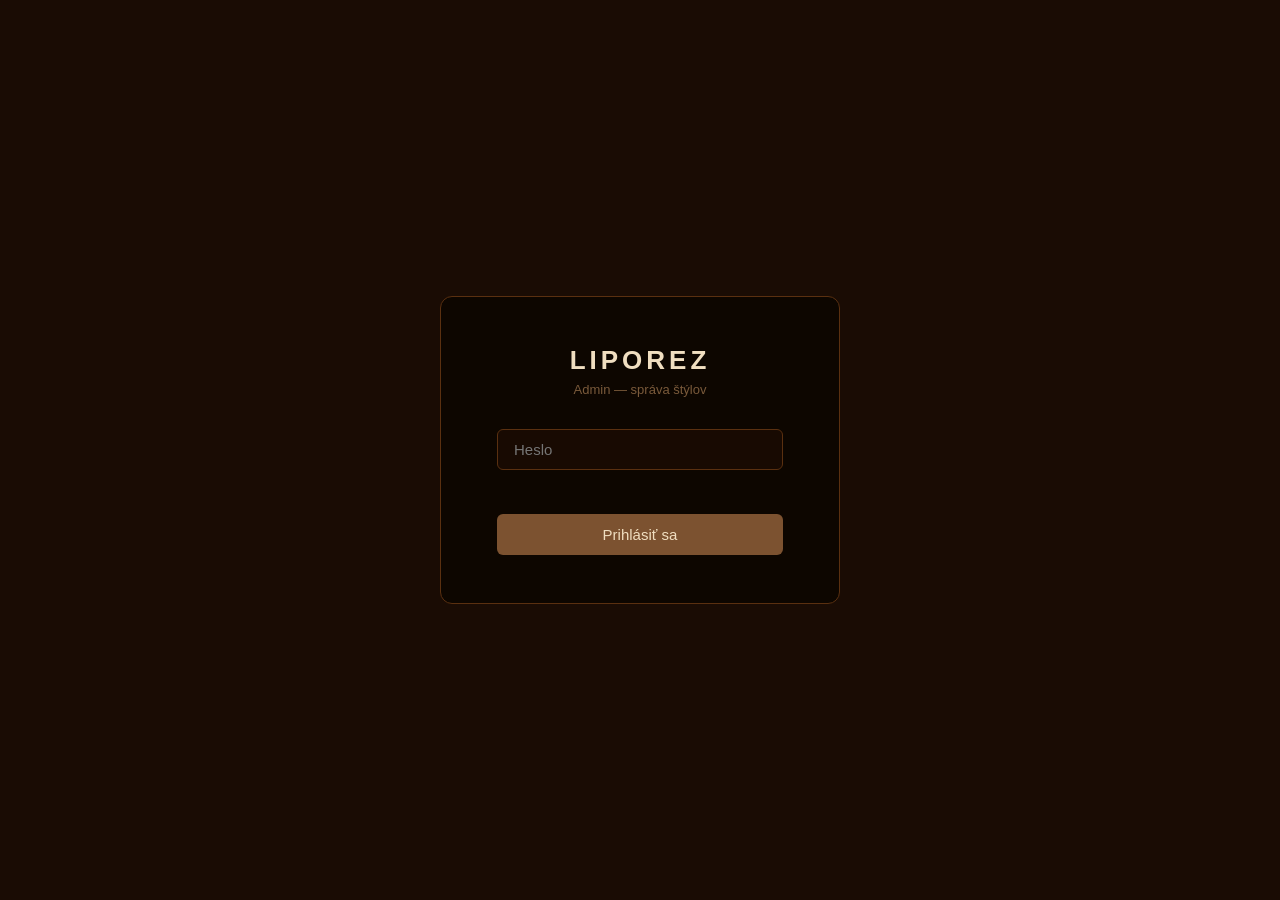
==== admin.html @ 5644afad "Add show-more gallery pagination and CSS admin panel Co-Authored-By: Claude Sonnet 4.6 <noreply@anth" ====
<!DOCTYPE html>
<html lang="sk">
<head>
<meta charset="UTF-8">
<meta name="viewport" content="width=device-width, initial-scale=1.0">
<title>LIPOREZ Admin — Správa štýlov</title>
<style>
  *, *::before, *::after { box-sizing: border-box; margin: 0; padding: 0; }
  body { font-family: Arial, sans-serif; background: #1A0C04; color: #F0DEC0; min-height: 100vh; display: flex; align-items: center; justify-content: center; }

  /* LOGIN */
  #login-screen {
    background: #0D0600;
    border: 1px solid #5A3010;
    border-radius: 12px;
    padding: 48px 56px;
    width: 100%;
    max-width: 400px;
    text-align: center;
  }
  #login-screen h1 { font-size: 26px; letter-spacing: 4px; color: #F0DEC0; margin-bottom: 6px; }
  #login-screen p { font-size: 13px; color: #7A5A3A; margin-bottom: 32px; }
  #login-screen input {
    width: 100%; padding: 11px 16px; background: #180A02; border: 1px solid #5A3010;
    border-radius: 6px; color: #F0DEC0; font-size: 15px; margin-bottom: 14px; outline: none;
  }
  #login-screen input:focus { border-color: #B8864E; }
  #login-error { color: #D46050; font-size: 13px; margin-bottom: 12px; min-height: 18px; }
  .btn-login {
    width: 100%; padding: 12px; background: #7C5230; color: #F0DEC0; border: none;
    border-radius: 6px; font-size: 15px; cursor: pointer; transition: background 0.2s;
  }
  .btn-login:hover { background: #9A6A40; }

  /* ADMIN PANEL */
  #admin-panel { display: none; width: 100%; max-width: 760px; padding: 32px 24px; }
  .admin-header { display: flex; align-items: center; justify-content: space-between; margin-bottom: 32px; }
  .admin-header h1 { font-size: 22px; letter-spacing: 3px; color: #F0DEC0; }
  .admin-header a { font-size: 13px; color: #7A5A3A; text-decoration: none; border: 1px solid #5A3010; padding: 6px 14px; border-radius: 5px; }
  .admin-header a:hover { color: #C4A882; border-color: #9A6A40; }

  .card {
    background: #0D0600;
    border: 1px solid #3A1A08;
    border-radius: 10px;
    padding: 28px 32px;
    margin-bottom: 20px;
  }
  .card h2 { font-size: 15px; letter-spacing: 1.5px; text-transform: uppercase; color: #B8864E; margin-bottom: 22px; }

  .field-grid { display: grid; grid-template-columns: 1fr 1fr; gap: 18px 32px; }
  .field { display: flex; flex-direction: column; gap: 8px; }
  .field label { font-size: 13px; color: #9A7A5A; letter-spacing: 0.5px; }
  .field-color { display: flex; align-items: center; gap: 10px; }
  .field-color input[type="color"] {
    width: 44px; height: 36px; padding: 2px; border: 1px solid #5A3010;
    border-radius: 5px; background: #180A02; cursor: pointer;
  }
  .field-color input[type="text"] {
    flex: 1; padding: 8px 12px; background: #180A02; border: 1px solid #5A3010;
    border-radius: 5px; color: #F0DEC0; font-size: 14px; font-family: monospace; outline: none;
  }
  .field-color input[type="text"]:focus { border-color: #B8864E; }

  .field-range { display: flex; align-items: center; gap: 12px; }
  .field-range input[type="range"] { flex: 1; accent-color: #B8864E; }
  .field-range .range-val {
    font-size: 14px; font-family: monospace; color: #F0DEC0;
    background: #180A02; border: 1px solid #5A3010; border-radius: 5px;
    padding: 6px 10px; min-width: 52px; text-align: center;
  }

  .preview-bar {
    margin-top: 22px;
    border-radius: 8px;
    overflow: hidden;
    border: 1px solid #3A1A08;
  }
  .preview-section {
    padding: 14px 18px;
    font-size: 14px;
    display: flex; align-items: center; gap: 14px;
  }
  .preview-card {
    display: inline-block;
    padding: 6px 14px;
    border-radius: 4px;
    font-size: 13px;
  }
  .preview-btn {
    display: inline-block;
    padding: 7px 16px;
    border-radius: 4px;
    font-size: 13px;
    color: #F0DEC0;
  }

  .actions { display: flex; gap: 12px; margin-top: 24px; }
  .btn-save {
    flex: 1; padding: 13px; background: #7C5230; color: #F0DEC0; border: none;
    border-radius: 6px; font-size: 15px; cursor: pointer; transition: background 0.2s;
  }
  .btn-save:hover { background: #9A6A40; }
  .btn-save:disabled { opacity: 0.5; cursor: default; }
  .btn-reset {
    padding: 13px 24px; background: transparent; color: #9A7A5A; border: 1px solid #5A3010;
    border-radius: 6px; font-size: 15px; cursor: pointer; transition: border-color 0.2s, color 0.2s;
  }
  .btn-reset:hover { border-color: #9A6A40; color: #C4A882; }

  #status-msg { margin-top: 14px; font-size: 14px; text-align: center; min-height: 20px; }
  #status-msg.ok { color: #7ABF7A; }
  #status-msg.err { color: #D46050; }
</style>
</head>
<body>

<!-- LOGIN -->
<div id="login-screen">
  <h1>LIPOREZ</h1>
  <p>Admin — správa štýlov</p>
  <input type="password" id="pwd-input" placeholder="Heslo" autocomplete="current-password">
  <div id="login-error"></div>
  <button class="btn-login" onclick="doLogin()">Prihlásiť sa</button>
</div>

<!-- ADMIN PANEL -->
<div id="admin-panel">
  <div class="admin-header">
    <h1>LIPOREZ · Správa štýlov</h1>
    <a href="index.html" target="_blank">Otvoriť stránku →</a>
  </div>

  <div class="card">
    <h2>Farby</h2>
    <div class="field-grid">

      <div class="field">
        <label>Pozadie stránky (svetlé sekcie)</label>
        <div class="field-color">
          <input type="color" id="c-bg" value="#F5EDE0" oninput="syncColor('bg')">
          <input type="text" id="t-bg" value="#F5EDE0" oninput="syncText('bg')" maxlength="7">
        </div>
      </div>

      <div class="field">
        <label>Pozadie — krémové sekcie</label>
        <div class="field-color">
          <input type="color" id="c-bg2" value="#EDE0CE" oninput="syncColor('bg2')">
          <input type="text" id="t-bg2" value="#EDE0CE" oninput="syncText('bg2')" maxlength="7">
        </div>
      </div>

      <div class="field">
        <label>Farba textu</label>
        <div class="field-color">
          <input type="color" id="c-text" value="#1A0C04" oninput="syncColor('text')">
          <input type="text" id="t-text" value="#1A0C04" oninput="syncText('text')" maxlength="7">
        </div>
      </div>

      <div class="field">
        <label>Okraje rámov (galéria / karty)</label>
        <div class="field-color">
          <input type="color" id="c-border" value="#DDD0B8" oninput="syncColor('border')">
          <input type="text" id="t-border" value="#DDD0B8" oninput="syncText('border')" maxlength="7">
        </div>
      </div>

      <div class="field">
        <label>Akcentová farba (tlačidlá, links)</label>
        <div class="field-color">
          <input type="color" id="c-accent" value="#7C5230" oninput="syncColor('accent')">
          <input type="text" id="t-accent" value="#7C5230" oninput="syncText('accent')" maxlength="7">
        </div>
      </div>

      <div class="field">
        <label>Pozadie tmavých sekcií (O mne)</label>
        <div class="field-color">
          <input type="color" id="c-bgDark" value="#0D0600" oninput="syncColor('bgDark')">
          <input type="text" id="t-bgDark" value="#0D0600" oninput="syncText('bgDark')" maxlength="7">
        </div>
      </div>

    </div>

    <!-- LIVE PREVIEW -->
    <div class="preview-bar" id="preview-bar">
      <div class="preview-section" id="prev-light">
        <span id="prev-text-sample">Ukážka textu — rezbárstvo a stolárstvo</span>
        <span class="preview-card" id="prev-card">Rámček karty</span>
        <span class="preview-btn" id="prev-btn">Tlačidlo</span>
      </div>
      <div class="preview-section" id="prev-cream">
        <span style="font-size:13px; color:#7A5A3A;">Krémová sekcia</span>
      </div>
    </div>
  </div>

  <div class="card">
    <h2>Typografia</h2>
    <div class="field">
      <label>Veľkosť základného písma</label>
      <div class="field-range">
        <input type="range" id="r-fs" min="14" max="32" value="22" oninput="updateFontSize()">
        <span class="range-val" id="v-fs">22px</span>
      </div>
    </div>
  </div>

  <div class="actions">
    <button class="btn-save" id="btn-save" onclick="saveStyles()">Uložiť zmeny</button>
    <button class="btn-reset" onclick="resetStyles()">Reset na predvolené</button>
  </div>
  <div id="status-msg"></div>
</div>

<script>
var PASSWORD = '';
var DEFAULTS = {
  bg: '#F5EDE0', bg2: '#EDE0CE', bgDark: '#0D0600',
  text: '#1A0C04', border: '#DDD0B8', accent: '#7C5230', fontSize: 22
};

function doLogin() {
  var pwd = document.getElementById('pwd-input').value;
  if (pwd === 'liporez2024') {
    PASSWORD = pwd;
    document.getElementById('login-screen').style.display = 'none';
    document.getElementById('admin-panel').style.display = 'block';
    loadCurrentVars();
  } else {
    document.getElementById('login-error').textContent = 'Nesprávne heslo.';
  }
}
document.getElementById('pwd-input').addEventListener('keydown', function(e) {
  if (e.key === 'Enter') doLogin();
});

function loadCurrentVars() {
  fetch('custom_vars.json?v=' + Date.now())
    .then(function(r) { return r.ok ? r.json() : {}; })
    .catch(function() { return {}; })
    .then(function(v) {
      if (!v || !Object.keys(v).length) return;
      var keys = ['bg','bg2','bgDark','text','border','accent'];
      keys.forEach(function(k) {
        if (v[k]) {
          document.getElementById('c-' + k).value = v[k];
          document.getElementById('t-' + k).value = v[k];
        }
      });
      if (v.fontSize) {
        document.getElementById('r-fs').value = v.fontSize;
        document.getElementById('v-fs').textContent = v.fontSize + 'px';
      }
      updatePreview();
    });
}

function syncColor(key) {
  var val = document.getElementById('c-' + key).value;
  document.getElementById('t-' + key).value = val;
  updatePreview();
}
function syncText(key) {
  var val = document.getElementById('t-' + key).value;
  if (/^#[0-9a-fA-F]{6}$/.test(val)) {
    document.getElementById('c-' + key).value = val;
    updatePreview();
  }
}
function updateFontSize() {
  var v = document.getElementById('r-fs').value;
  document.getElementById('v-fs').textContent = v + 'px';
}

function getValues() {
  return {
    bg: document.getElementById('t-bg').value,
    bg2: document.getElementById('t-bg2').value,
    bgDark: document.getElementById('t-bgDark').value,
    text: document.getElementById('t-text').value,
    border: document.getElementById('t-border').value,
    accent: document.getElementById('t-accent').value,
    fontSize: parseInt(document.getElementById('r-fs').value)
  };
}

function updatePreview() {
  var v = getValues();
  var light = document.getElementById('prev-light');
  var cream = document.getElementById('prev-cream');
  light.style.background = v.bg;
  light.style.color = v.text;
  cream.style.background = v.bg2;
  var card = document.getElementById('prev-card');
  card.style.border = '1px solid ' + v.border;
  card.style.color = v.text;
  var btn = document.getElementById('prev-btn');
  btn.style.background = v.accent;
}

function saveStyles() {
  var v = getValues();
  v.password = PASSWORD;
  var btn = document.getElementById('btn-save');
  btn.disabled = true;
  btn.textContent = 'Ukladám…';
  fetch('save_css.php', {
    method: 'POST',
    headers: {'Content-Type': 'application/json'},
    body: JSON.stringify(v)
  })
  .then(function(r) { return r.json(); })
  .then(function(data) {
    btn.disabled = false;
    btn.textContent = 'Uložiť zmeny';
    var msg = document.getElementById('status-msg');
    if (data.ok) {
      msg.textContent = '✓ Zmeny uložené — stránka je aktualizovaná.';
      msg.className = 'ok';
    } else {
      msg.textContent = '✕ Chyba: ' + (data.error || 'neznáma');
      msg.className = 'err';
    }
    setTimeout(function() { msg.textContent = ''; }, 4000);
  })
  .catch(function() {
    btn.disabled = false;
    btn.textContent = 'Uložiť zmeny';
    var msg = document.getElementById('status-msg');
    msg.textContent = '✕ Chyba siete — skúste znova.';
    msg.className = 'err';
  });
}

function resetStyles() {
  if (!confirm('Resetovať všetky štýly na predvolené hodnoty?')) return;
  fetch('save_css.php', {
    method: 'POST',
    headers: {'Content-Type': 'application/json'},
    body: JSON.stringify({ password: PASSWORD, reset: true })
  })
  .then(function(r) { return r.json(); })
  .then(function(data) {
    if (data.ok) {
      // Obnov inputy na defaulty
      Object.keys(DEFAULTS).forEach(function(k) {
        if (k === 'fontSize') {
          document.getElementById('r-fs').value = DEFAULTS[k];
          document.getElementById('v-fs').textContent = DEFAULTS[k] + 'px';
        } else {
          document.getElementById('c-' + k).value = DEFAULTS[k];
          document.getElementById('t-' + k).value = DEFAULTS[k];
        }
      });
      updatePreview();
      var msg = document.getElementById('status-msg');
      msg.textContent = '✓ Štýly resetované na predvolené.';
      msg.className = 'ok';
      setTimeout(function() { msg.textContent = ''; }, 4000);
    }
  });
}

// Init preview on load
updatePreview();
</script>
</body>
</html>
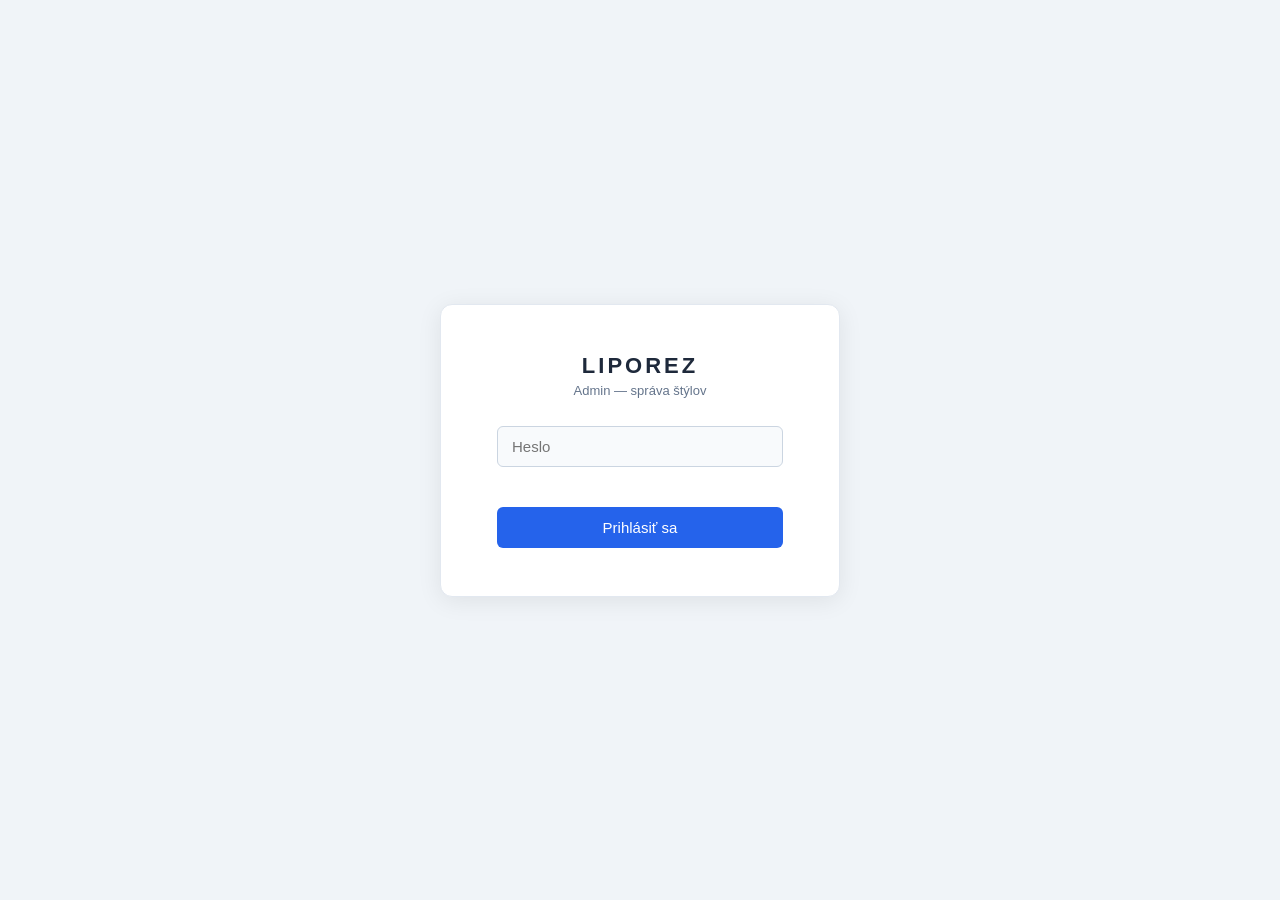
==== commit 1fae4573: "Admin UI: standard light CMS theme, readable labels and descriptions Co-Authored-By: Claude Sonnet 4" ====
--- a/admin.html
+++ b/admin.html
@@ -5,112 +5,60 @@
 <meta name="viewport" content="width=device-width, initial-scale=1.0">
 <title>LIPOREZ Admin — Správa štýlov</title>
 <style>
-  *, *::before, *::after { box-sizing: border-box; margin: 0; padding: 0; }
-  body { font-family: Arial, sans-serif; background: #1A0C04; color: #F0DEC0; min-height: 100vh; display: flex; align-items: center; justify-content: center; }
-
-  /* LOGIN */
-  #login-screen {
-    background: #0D0600;
-    border: 1px solid #5A3010;
-    border-radius: 12px;
-    padding: 48px 56px;
-    width: 100%;
-    max-width: 400px;
-    text-align: center;
-  }
-  #login-screen h1 { font-size: 26px; letter-spacing: 4px; color: #F0DEC0; margin-bottom: 6px; }
-  #login-screen p { font-size: 13px; color: #7A5A3A; margin-bottom: 32px; }
-  #login-screen input {
-    width: 100%; padding: 11px 16px; background: #180A02; border: 1px solid #5A3010;
-    border-radius: 6px; color: #F0DEC0; font-size: 15px; margin-bottom: 14px; outline: none;
-  }
-  #login-screen input:focus { border-color: #B8864E; }
-  #login-error { color: #D46050; font-size: 13px; margin-bottom: 12px; min-height: 18px; }
-  .btn-login {
-    width: 100%; padding: 12px; background: #7C5230; color: #F0DEC0; border: none;
-    border-radius: 6px; font-size: 15px; cursor: pointer; transition: background 0.2s;
-  }
-  .btn-login:hover { background: #9A6A40; }
-
-  /* ADMIN PANEL */
-  #admin-panel { display: none; width: 100%; max-width: 760px; padding: 32px 24px; }
-  .admin-header { display: flex; align-items: center; justify-content: space-between; margin-bottom: 32px; }
-  .admin-header h1 { font-size: 22px; letter-spacing: 3px; color: #F0DEC0; }
-  .admin-header a { font-size: 13px; color: #7A5A3A; text-decoration: none; border: 1px solid #5A3010; padding: 6px 14px; border-radius: 5px; }
-  .admin-header a:hover { color: #C4A882; border-color: #9A6A40; }
-
-  .card {
-    background: #0D0600;
-    border: 1px solid #3A1A08;
-    border-radius: 10px;
-    padding: 28px 32px;
-    margin-bottom: 20px;
-  }
-  .card h2 { font-size: 15px; letter-spacing: 1.5px; text-transform: uppercase; color: #B8864E; margin-bottom: 22px; }
-
-  .field-grid { display: grid; grid-template-columns: 1fr 1fr; gap: 18px 32px; }
-  .field { display: flex; flex-direction: column; gap: 8px; }
-  .field label { font-size: 13px; color: #9A7A5A; letter-spacing: 0.5px; }
-  .field-color { display: flex; align-items: center; gap: 10px; }
-  .field-color input[type="color"] {
-    width: 44px; height: 36px; padding: 2px; border: 1px solid #5A3010;
-    border-radius: 5px; background: #180A02; cursor: pointer;
-  }
-  .field-color input[type="text"] {
-    flex: 1; padding: 8px 12px; background: #180A02; border: 1px solid #5A3010;
-    border-radius: 5px; color: #F0DEC0; font-size: 14px; font-family: monospace; outline: none;
-  }
-  .field-color input[type="text"]:focus { border-color: #B8864E; }
-
-  .field-range { display: flex; align-items: center; gap: 12px; }
-  .field-range input[type="range"] { flex: 1; accent-color: #B8864E; }
-  .field-range .range-val {
-    font-size: 14px; font-family: monospace; color: #F0DEC0;
-    background: #180A02; border: 1px solid #5A3010; border-radius: 5px;
-    padding: 6px 10px; min-width: 52px; text-align: center;
-  }
-
-  .preview-bar {
-    margin-top: 22px;
-    border-radius: 8px;
-    overflow: hidden;
-    border: 1px solid #3A1A08;
-  }
-  .preview-section {
-    padding: 14px 18px;
-    font-size: 14px;
-    display: flex; align-items: center; gap: 14px;
-  }
-  .preview-card {
-    display: inline-block;
-    padding: 6px 14px;
-    border-radius: 4px;
-    font-size: 13px;
-  }
-  .preview-btn {
-    display: inline-block;
-    padding: 7px 16px;
-    border-radius: 4px;
-    font-size: 13px;
-    color: #F0DEC0;
-  }
-
-  .actions { display: flex; gap: 12px; margin-top: 24px; }
-  .btn-save {
-    flex: 1; padding: 13px; background: #7C5230; color: #F0DEC0; border: none;
-    border-radius: 6px; font-size: 15px; cursor: pointer; transition: background 0.2s;
-  }
-  .btn-save:hover { background: #9A6A40; }
-  .btn-save:disabled { opacity: 0.5; cursor: default; }
-  .btn-reset {
-    padding: 13px 24px; background: transparent; color: #9A7A5A; border: 1px solid #5A3010;
-    border-radius: 6px; font-size: 15px; cursor: pointer; transition: border-color 0.2s, color 0.2s;
-  }
-  .btn-reset:hover { border-color: #9A6A40; color: #C4A882; }
-
-  #status-msg { margin-top: 14px; font-size: 14px; text-align: center; min-height: 20px; }
-  #status-msg.ok { color: #7ABF7A; }
-  #status-msg.err { color: #D46050; }
+*, *::before, *::after { box-sizing: border-box; margin: 0; padding: 0; }
+body { font-family: -apple-system, BlinkMacSystemFont, 'Segoe UI', Arial, sans-serif; background: #f0f4f8; color: #1e293b; min-height: 100vh; display: flex; align-items: center; justify-content: center; padding: 32px 16px; }
+
+/* LOGIN */
+#login-screen { background: #ffffff; border: 1px solid #e2e8f0; border-radius: 12px; padding: 48px 56px; width: 100%; max-width: 400px; text-align: center; box-shadow: 0 4px 24px rgba(0,0,0,0.08); }
+#login-screen h1 { font-size: 22px; letter-spacing: 3px; color: #1e293b; margin-bottom: 4px; }
+#login-screen p { font-size: 13px; color: #64748b; margin-bottom: 28px; }
+#login-screen input { width: 100%; padding: 11px 14px; background: #f8fafc; border: 1px solid #cbd5e1; border-radius: 6px; color: #1e293b; font-size: 15px; margin-bottom: 12px; outline: none; }
+#login-screen input:focus { border-color: #3b82f6; box-shadow: 0 0 0 3px rgba(59,130,246,0.15); }
+#login-error { color: #ef4444; font-size: 13px; margin-bottom: 10px; min-height: 18px; }
+.btn-login { width: 100%; padding: 12px; background: #2563eb; color: #fff; border: none; border-radius: 6px; font-size: 15px; cursor: pointer; transition: background 0.2s; }
+.btn-login:hover { background: #1d4ed8; }
+
+/* ADMIN PANEL */
+#admin-panel { display: none; width: 100%; max-width: 880px; }
+.admin-header { background: #fff; border: 1px solid #e2e8f0; border-radius: 10px; padding: 16px 24px; display: flex; align-items: center; justify-content: space-between; margin-bottom: 16px; box-shadow: 0 1px 4px rgba(0,0,0,0.06); }
+.admin-header h1 { font-size: 16px; font-weight: 600; color: #1e293b; letter-spacing: 0.5px; }
+.admin-header a { font-size: 13px; color: #2563eb; text-decoration: none; border: 1px solid #bfdbfe; background: #eff6ff; padding: 6px 14px; border-radius: 5px; }
+.admin-header a:hover { background: #dbeafe; }
+
+/* CARD */
+.card { background: #ffffff; border: 1px solid #e2e8f0; border-radius: 10px; padding: 20px 24px; margin-bottom: 12px; box-shadow: 0 1px 3px rgba(0,0,0,0.05); }
+.card-header { display: flex; align-items: baseline; gap: 10px; margin-bottom: 4px; }
+.card-title { font-size: 11px; font-weight: 700; letter-spacing: 1.5px; text-transform: uppercase; color: #2563eb; }
+.card-loc { font-size: 12px; color: #94a3b8; }
+.card-desc { font-size: 12px; color: #64748b; margin-bottom: 16px; line-height: 1.6; margin-top: 2px; }
+
+/* FIELD GRID */
+.field-grid { display: grid; grid-template-columns: 1fr 1fr; gap: 14px 28px; }
+.field-grid.cols3 { grid-template-columns: 1fr 1fr 1fr; }
+.field { display: flex; flex-direction: column; gap: 5px; }
+.field label { font-size: 12px; font-weight: 500; color: #475569; }
+.field-color { display: flex; align-items: center; gap: 8px; }
+.field-color input[type="color"] { width: 38px; height: 32px; padding: 2px; border: 1px solid #cbd5e1; border-radius: 4px; background: #f8fafc; cursor: pointer; flex-shrink: 0; }
+.field-color input[type="text"] { flex: 1; padding: 6px 10px; background: #f8fafc; border: 1px solid #cbd5e1; border-radius: 4px; color: #1e293b; font-size: 13px; font-family: 'SF Mono', 'Consolas', monospace; outline: none; }
+.field-color input[type="text"]:focus { border-color: #3b82f6; box-shadow: 0 0 0 2px rgba(59,130,246,0.15); }
+.field-range { display: flex; align-items: center; gap: 10px; }
+.field-range input[type="range"] { flex: 1; accent-color: #2563eb; }
+.range-val { font-size: 12px; font-family: monospace; color: #1e293b; background: #f1f5f9; border: 1px solid #cbd5e1; border-radius: 4px; padding: 4px 8px; min-width: 44px; text-align: center; }
+
+/* PREVIEW */
+.preview { margin-top: 16px; border-radius: 6px; overflow: hidden; border: 1px solid #e2e8f0; }
+.preview-label { font-size: 10px; font-weight: 600; color: #64748b; letter-spacing: 1.2px; text-transform: uppercase; padding: 5px 12px; background: #f8fafc; border-bottom: 1px solid #e2e8f0; }
+
+/* ACTIONS */
+.actions { display: flex; gap: 12px; margin-top: 20px; }
+.btn-save { flex: 1; padding: 13px; background: #2563eb; color: #fff; border: none; border-radius: 6px; font-size: 15px; font-weight: 600; cursor: pointer; transition: background 0.2s; }
+.btn-save:hover { background: #1d4ed8; }
+.btn-save:disabled { opacity: 0.5; cursor: default; }
+.btn-reset { padding: 13px 22px; background: #fff; color: #64748b; border: 1px solid #cbd5e1; border-radius: 6px; font-size: 15px; cursor: pointer; transition: background 0.2s, color 0.2s; }
+.btn-reset:hover { background: #f1f5f9; color: #334155; }
+#status-msg { margin-top: 12px; font-size: 14px; text-align: center; min-height: 20px; }
+#status-msg.ok { color: #16a34a; }
+#status-msg.err { color: #dc2626; }
 </style>
 </head>
 <body>
@@ -128,83 +76,316 @@
 <div id="admin-panel">
   <div class="admin-header">
     <h1>LIPOREZ · Správa štýlov</h1>
-    <a href="index.html" target="_blank">Otvoriť stránku →</a>
-  </div>
-
-  <div class="card">
-    <h2>Farby</h2>
+    <a href="index.php" target="_blank">Otvoriť stránku →</a>
+  </div>
+
+  <!-- 1. NADPISY -->
+  <div class="card">
+    <div class="card-header">
+      <span class="card-title">Nadpisy</span>
+      <span class="card-loc">— "Oblasti tvorby", "Kontakt", "Sakrálne predmety"…</span>
+    </div>
+    <div class="card-desc">Veľké nadpisy sekcií (H2) a nadpisy jednotlivých kategórií v galérii (H3). Farba textu a veľkosť.</div>
     <div class="field-grid">
-
-      <div class="field">
-        <label>Pozadie stránky (svetlé sekcie)</label>
+      <div class="field">
+        <label>Farba H2 (svetlé sekcie)</label>
+        <div class="field-color">
+          <input type="color" id="c-h2Color" value="#1A0C04" oninput="syncColor('h2Color')">
+          <input type="text"  id="t-h2Color" value="#1A0C04" oninput="syncText('h2Color')" maxlength="7">
+        </div>
+      </div>
+      <div class="field">
+        <label>Farba H3 (názvy kategórií)</label>
+        <div class="field-color">
+          <input type="color" id="c-h3Color" value="#1A0C04" oninput="syncColor('h3Color')">
+          <input type="text"  id="t-h3Color" value="#1A0C04" oninput="syncText('h3Color')" maxlength="7">
+        </div>
+      </div>
+      <div class="field">
+        <label>Veľkosť H2</label>
+        <div class="field-range">
+          <input type="range" id="r-h2Size" min="28" max="60" value="44" oninput="updateRange('h2Size','px')">
+          <span class="range-val" id="v-h2Size">44px</span>
+        </div>
+      </div>
+      <div class="field">
+        <label>Veľkosť H3</label>
+        <div class="field-range">
+          <input type="range" id="r-h3Size" min="20" max="48" value="32" oninput="updateRange('h3Size','px')">
+          <span class="range-val" id="v-h3Size">32px</span>
+        </div>
+      </div>
+    </div>
+    <div class="preview">
+      <div class="preview-label">Náhľad — ako vyzerajú nadpisy na stránke</div>
+      <div style="padding:16px 20px; background:#F5EDE0;">
+        <div id="pv-h2" style="font-family:Georgia,serif; font-weight:normal; margin-bottom:10px;">Oblasti tvorby</div>
+        <div id="pv-h3" style="font-family:Georgia,serif; font-weight:normal;">Sakrálne predmety</div>
+      </div>
+    </div>
+  </div>
+
+  <!-- 2. SVETLÉ SEKCIE -->
+  <div class="card">
+    <div class="card-header">
+      <span class="card-title">Svetlé sekcie</span>
+      <span class="card-loc">— Výroba, Galéria, Kontakt</span>
+    </div>
+    <div class="card-desc">Pozadie sekcií, farba bežného textu, farba okrajov kariet a rámov, farba tlačidiel a odkazov.</div>
+    <div class="field-grid">
+      <div class="field">
+        <label>Pozadie (svetlé sekcie)</label>
         <div class="field-color">
           <input type="color" id="c-bg" value="#F5EDE0" oninput="syncColor('bg')">
-          <input type="text" id="t-bg" value="#F5EDE0" oninput="syncText('bg')" maxlength="7">
-        </div>
-      </div>
-
-      <div class="field">
-        <label>Pozadie — krémové sekcie</label>
+          <input type="text"  id="t-bg" value="#F5EDE0" oninput="syncText('bg')" maxlength="7">
+        </div>
+      </div>
+      <div class="field">
+        <label>Pozadie (krémové sekcie)</label>
         <div class="field-color">
           <input type="color" id="c-bg2" value="#EDE0CE" oninput="syncColor('bg2')">
-          <input type="text" id="t-bg2" value="#EDE0CE" oninput="syncText('bg2')" maxlength="7">
-        </div>
-      </div>
-
+          <input type="text"  id="t-bg2" value="#EDE0CE" oninput="syncText('bg2')" maxlength="7">
+        </div>
+      </div>
       <div class="field">
         <label>Farba textu</label>
         <div class="field-color">
           <input type="color" id="c-text" value="#1A0C04" oninput="syncColor('text')">
-          <input type="text" id="t-text" value="#1A0C04" oninput="syncText('text')" maxlength="7">
-        </div>
-      </div>
-
-      <div class="field">
-        <label>Okraje rámov (galéria / karty)</label>
+          <input type="text"  id="t-text" value="#1A0C04" oninput="syncText('text')" maxlength="7">
+        </div>
+      </div>
+      <div class="field">
+        <label>Farba okrajov kariet</label>
         <div class="field-color">
           <input type="color" id="c-border" value="#DDD0B8" oninput="syncColor('border')">
-          <input type="text" id="t-border" value="#DDD0B8" oninput="syncText('border')" maxlength="7">
-        </div>
-      </div>
-
-      <div class="field">
-        <label>Akcentová farba (tlačidlá, links)</label>
+          <input type="text"  id="t-border" value="#DDD0B8" oninput="syncText('border')" maxlength="7">
+        </div>
+      </div>
+      <div class="field">
+        <label>Farba tlačidiel a akcentov</label>
         <div class="field-color">
           <input type="color" id="c-accent" value="#7C5230" oninput="syncColor('accent')">
-          <input type="text" id="t-accent" value="#7C5230" oninput="syncText('accent')" maxlength="7">
-        </div>
-      </div>
-
-      <div class="field">
-        <label>Pozadie tmavých sekcií (O mne)</label>
-        <div class="field-color">
-          <input type="color" id="c-bgDark" value="#0D0600" oninput="syncColor('bgDark')">
-          <input type="text" id="t-bgDark" value="#0D0600" oninput="syncText('bgDark')" maxlength="7">
-        </div>
-      </div>
-
-    </div>
-
-    <!-- LIVE PREVIEW -->
-    <div class="preview-bar" id="preview-bar">
-      <div class="preview-section" id="prev-light">
-        <span id="prev-text-sample">Ukážka textu — rezbárstvo a stolárstvo</span>
-        <span class="preview-card" id="prev-card">Rámček karty</span>
-        <span class="preview-btn" id="prev-btn">Tlačidlo</span>
-      </div>
-      <div class="preview-section" id="prev-cream">
-        <span style="font-size:13px; color:#7A5A3A;">Krémová sekcia</span>
-      </div>
-    </div>
-  </div>
-
-  <div class="card">
-    <h2>Typografia</h2>
+          <input type="text"  id="t-accent" value="#7C5230" oninput="syncText('accent')" maxlength="7">
+        </div>
+      </div>
+    </div>
+    <div class="preview">
+      <div class="preview-label">Náhľad — svetlá sekcia s kartou a tlačidlom</div>
+      <div id="pv-light" style="padding:16px 20px; display:flex; align-items:center; gap:16px; flex-wrap:wrap;">
+        <span id="pv-light-text" style="font-family:Arial,sans-serif; font-size:14px;">Každý výrobok je originál.</span>
+        <span id="pv-card" style="font-family:Arial,sans-serif; font-size:13px; padding:8px 14px; border-radius:6px; border:1px solid;">Nábytok na zákazku</span>
+        <span id="pv-btn" style="font-family:Arial,sans-serif; font-size:13px; padding:8px 16px; border-radius:5px; color:#F0DEC0;">Pozrieť výrobky</span>
+      </div>
+    </div>
+  </div>
+
+  <!-- 3. ŠTATISTIKY -->
+  <div class="card">
+    <div class="card-header">
+      <span class="card-title">Štatistiky</span>
+      <span class="card-loc">— tmavý pruh pod hero: "30+ rokov tradície", "8 krajín sveta"…</span>
+    </div>
+    <div class="card-desc">Farebný pruh hneď pod hlavným obrázkom s číslami a popiskami.</div>
+    <div class="field-grid">
+      <div class="field">
+        <label>Pozadie pruhu</label>
+        <div class="field-color">
+          <input type="color" id="c-statsBg" value="#180A02" oninput="syncColor('statsBg')">
+          <input type="text"  id="t-statsBg" value="#180A02" oninput="syncText('statsBg')" maxlength="7">
+        </div>
+      </div>
+      <div class="field">
+        <label>Farba čísla (30+, 8, 100%…)</label>
+        <div class="field-color">
+          <input type="color" id="c-statNum" value="#D4915A" oninput="syncColor('statNum')">
+          <input type="text"  id="t-statNum" value="#D4915A" oninput="syncText('statNum')" maxlength="7">
+        </div>
+      </div>
+      <div class="field">
+        <label>Farba popisky (rokov tradície…)</label>
+        <div class="field-color">
+          <input type="color" id="c-statLabel" value="#9A7A5A" oninput="syncColor('statLabel')">
+          <input type="text"  id="t-statLabel" value="#9A7A5A" oninput="syncText('statLabel')" maxlength="7">
+        </div>
+      </div>
+    </div>
+    <div class="preview">
+      <div class="preview-label">Náhľad — štatistický pruh</div>
+      <div id="pv-stats" style="display:flex; gap:0; justify-content:center;">
+        <div style="flex:1; text-align:center; padding:16px 10px; border-right:1px solid #2A1208; max-width:160px;">
+          <span id="pv-stat-num" style="font-family:Georgia,serif; font-size:28px; display:block; margin-bottom:4px;">30+</span>
+          <span id="pv-stat-label" style="font-family:Arial,sans-serif; font-size:11px; text-transform:uppercase; letter-spacing:1.5px;">rokov tradície</span>
+        </div>
+        <div style="flex:1; text-align:center; padding:16px 10px; max-width:160px;">
+          <span id="pv-stat-num2" style="font-family:Georgia,serif; font-size:28px; display:block; margin-bottom:4px;">100%</span>
+          <span id="pv-stat-label2" style="font-family:Arial,sans-serif; font-size:11px; text-transform:uppercase; letter-spacing:1.5px;">ručná práca</span>
+        </div>
+      </div>
+    </div>
+  </div>
+
+  <!-- 4. SEKCIA O MNE -->
+  <div class="card">
+    <div class="card-header">
+      <span class="card-title">Sekcia "O mne"</span>
+      <span class="card-loc">— tmavé pozadie: "Rezbár a stolár s viac ako 30 rokmi…"</span>
+    </div>
+    <div class="card-desc">Tmavá sekcia s biografiou, vlastnosťami (Čistota rezu, Nemecké laky…) a krajinami (Česká republika, Rakúsko…).</div>
+    <div class="field-grid">
+      <div class="field">
+        <label>Pozadie sekcie</label>
+        <div class="field-color">
+          <input type="color" id="c-bgDark" value="#2A1608" oninput="syncColor('bgDark')">
+          <input type="text"  id="t-bgDark" value="#2A1608" oninput="syncText('bgDark')" maxlength="7">
+        </div>
+      </div>
+      <div class="field">
+        <label>Farba textu odsekov</label>
+        <div class="field-color">
+          <input type="color" id="c-textDark" value="#C4A882" oninput="syncColor('textDark')">
+          <input type="text"  id="t-textDark" value="#C4A882" oninput="syncText('textDark')" maxlength="7">
+        </div>
+      </div>
+      <div class="field">
+        <label>Farba vlastností (Čistota rezu…)</label>
+        <div class="field-color">
+          <input type="color" id="c-featuresColor" value="#C4A882" oninput="syncColor('featuresColor')">
+          <input type="text"  id="t-featuresColor" value="#C4A882" oninput="syncText('featuresColor')" maxlength="7">
+        </div>
+      </div>
+      <div class="field">
+        <label>Farba krajín (Česká rep., Rakúsko…)</label>
+        <div class="field-color">
+          <input type="color" id="c-pillColor" value="#C4A882" oninput="syncColor('pillColor')">
+          <input type="text"  id="t-pillColor" value="#C4A882" oninput="syncText('pillColor')" maxlength="7">
+        </div>
+      </div>
+    </div>
+    <div class="preview">
+      <div class="preview-label">Náhľad — tmavá sekcia</div>
+      <div id="pv-dark" style="padding:16px 20px;">
+        <div id="pv-dark-text" style="font-family:Arial,sans-serif; font-size:13px; margin-bottom:12px;">Vyrábam takmer zo všetkých druhov dreva…</div>
+        <div style="display:flex; gap:8px; flex-wrap:wrap; margin-bottom:12px;">
+          <span id="pv-pill" style="font-family:Arial,sans-serif; font-size:12px; padding:3px 10px; border-radius:20px; border:1px solid rgba(124,82,48,0.3); background:rgba(124,82,48,0.15);">Česká republika</span>
+          <span id="pv-pill2" style="font-family:Arial,sans-serif; font-size:12px; padding:3px 10px; border-radius:20px; border:1px solid rgba(124,82,48,0.3); background:rgba(124,82,48,0.15);">Rakúsko</span>
+        </div>
+        <div id="pv-feat" style="font-family:Arial,sans-serif; font-size:12px; padding:6px 0; border-top:1px solid rgba(124,82,48,0.15);">· Čistota rezu — začisťovanie bez brúsneho papiera</div>
+      </div>
+    </div>
+  </div>
+
+  <!-- 5. KARTIČKY -->
+  <div class="card">
+    <div class="card-header">
+      <span class="card-title">Kartičky</span>
+      <span class="card-loc">— "Czech-ART Festival 2011", "Bratislavský hrad", "Od roku 1995"…</span>
+    </div>
+    <div class="card-desc">Štyri zvýraznené kartičky v sekcii O mne — napravo od životopisu.</div>
+    <div class="field-grid cols3">
+      <div class="field">
+        <label>Pozadie kartičky</label>
+        <div class="field-color">
+          <input type="color" id="c-credBg" value="#2d1810" oninput="syncColor('credBg')">
+          <input type="text"  id="t-credBg" value="#2d1810" oninput="syncText('credBg')" maxlength="7">
+        </div>
+      </div>
+      <div class="field">
+        <label>Okraj kartičky</label>
+        <div class="field-color">
+          <input type="color" id="c-credBorder" value="#B8864E" oninput="syncColor('credBorder')">
+          <input type="text"  id="t-credBorder" value="#B8864E" oninput="syncText('credBorder')" maxlength="7">
+        </div>
+      </div>
+      <div class="field">
+        <label>Farba nadpisu</label>
+        <div class="field-color">
+          <input type="color" id="c-credTitle" value="#F0C87A" oninput="syncColor('credTitle')">
+          <input type="text"  id="t-credTitle" value="#F0C87A" oninput="syncText('credTitle')" maxlength="7">
+        </div>
+      </div>
+      <div class="field">
+        <label>Farba textu</label>
+        <div class="field-color">
+          <input type="color" id="c-credText" value="#9A7A5A" oninput="syncColor('credText')">
+          <input type="text"  id="t-credText" value="#9A7A5A" oninput="syncText('credText')" maxlength="7">
+        </div>
+      </div>
+      <div class="field" style="grid-column:span 2;">
+        <label>Veľkosť textu kartičky</label>
+        <div class="field-range">
+          <input type="range" id="r-credFs" min="11" max="22" value="15" oninput="updateRange('credFs','px')">
+          <span class="range-val" id="v-credFs">15px</span>
+        </div>
+      </div>
+    </div>
+    <div class="preview">
+      <div class="preview-label">Náhľad — kartička</div>
+      <div style="padding:12px 16px;">
+        <div id="pv-cred" style="display:inline-flex; flex-direction:column; gap:4px; padding:12px 16px; border-radius:8px; border:2px solid; max-width:240px;">
+          <span id="pv-cred-title" style="font-family:Arial,sans-serif; font-weight:bold;">Czech-ART Festival 2011</span>
+          <span id="pv-cred-text" style="font-family:Arial,sans-serif; line-height:1.4;">Cena organizátora Drevo-Sochy, České Budejovice</span>
+        </div>
+      </div>
+    </div>
+  </div>
+
+  <!-- 6. PÄTA -->
+  <div class="card">
+    <div class="card-header">
+      <span class="card-title">Päta stránky</span>
+      <span class="card-loc">— úplne dole: "© 2025 Štefan Polacsek — LIPOREZ · IČO: …" a logo "LIPOREZ"</span>
+    </div>
+    <div class="card-desc">Tmavý pruh na konci stránky s copyrightom a logom.</div>
+    <div class="field-grid">
+      <div class="field">
+        <label>Pozadie päty</label>
+        <div class="field-color">
+          <input type="color" id="c-footerBg" value="#080300" oninput="syncColor('footerBg')">
+          <input type="text"  id="t-footerBg" value="#080300" oninput="syncText('footerBg')" maxlength="7">
+        </div>
+      </div>
+      <div class="field">
+        <label>Farba copyright textu</label>
+        <div class="field-color">
+          <input type="color" id="c-footerCopy" value="#4A2E14" oninput="syncColor('footerCopy')">
+          <input type="text"  id="t-footerCopy" value="#4A2E14" oninput="syncText('footerCopy')" maxlength="7">
+        </div>
+      </div>
+      <div class="field">
+        <label>Farba loga "LIPOREZ"</label>
+        <div class="field-color">
+          <input type="color" id="c-footerLogo" value="#5A3010" oninput="syncColor('footerLogo')">
+          <input type="text"  id="t-footerLogo" value="#5A3010" oninput="syncText('footerLogo')" maxlength="7">
+        </div>
+      </div>
+    </div>
+    <div class="preview">
+      <div class="preview-label">Náhľad — päta stránky</div>
+      <div id="pv-footer" style="padding:16px 24px; display:flex; justify-content:space-between; align-items:center;">
+        <span id="pv-footer-copy" style="font-family:Arial,sans-serif; font-size:12px;">© 2025 Štefan Polacsek — LIPOREZ · IČO: 47359021</span>
+        <span id="pv-footer-logo" style="font-family:Arial,sans-serif; font-size:16px; font-weight:bold; letter-spacing:4px;">LIPOREZ</span>
+      </div>
+    </div>
+  </div>
+
+  <!-- 7. TYPOGRAFIA -->
+  <div class="card">
+    <div class="card-header">
+      <span class="card-title">Typografia</span>
+      <span class="card-loc">— základná veľkosť textu na celej stránke</span>
+    </div>
+    <div class="card-desc">Ovplyvňuje veľkosť bežného textu (odseky, popisy). Nadpisy H2/H3 majú vlastné nastavenie vyššie.</div>
     <div class="field">
       <label>Veľkosť základného písma</label>
       <div class="field-range">
-        <input type="range" id="r-fs" min="14" max="32" value="22" oninput="updateFontSize()">
+        <input type="range" id="r-fs" min="14" max="32" value="22" oninput="updateRange('fs','px')">
         <span class="range-val" id="v-fs">22px</span>
+      </div>
+    </div>
+    <div class="preview">
+      <div class="preview-label">Náhľad — bežný text</div>
+      <div style="padding:14px 18px; background:#F5EDE0;">
+        <span id="pv-bodytext" style="font-family:Georgia,serif; color:#1A0C04;">Rezbárčine som sa venoval v Strednom odbornom učilišti drevárskom v Oradei.</span>
       </div>
     </div>
   </div>
@@ -219,8 +400,13 @@
 <script>
 var PASSWORD = '';
 var DEFAULTS = {
-  bg: '#F5EDE0', bg2: '#EDE0CE', bgDark: '#0D0600',
-  text: '#1A0C04', border: '#DDD0B8', accent: '#7C5230', fontSize: 22
+  h2Color:'#1A0C04', h3Color:'#1A0C04', h2Size:44, h3Size:32,
+  bg:'#F5EDE0', bg2:'#EDE0CE', text:'#1A0C04', border:'#DDD0B8', accent:'#7C5230',
+  statsBg:'#180A02', statNum:'#D4915A', statLabel:'#9A7A5A',
+  bgDark:'#2A1608', textDark:'#C4A882', featuresColor:'#C4A882', pillColor:'#C4A882',
+  credBg:'#2d1810', credBorder:'#B8864E', credTitle:'#F0C87A', credText:'#9A7A5A', credFs:15,
+  footerBg:'#080300', footerCopy:'#4A2E14', footerLogo:'#5A3010',
+  fontSize:22
 };
 
 function doLogin() {
@@ -234,138 +420,162 @@
     document.getElementById('login-error').textContent = 'Nesprávne heslo.';
   }
 }
-document.getElementById('pwd-input').addEventListener('keydown', function(e) {
-  if (e.key === 'Enter') doLogin();
-});
+document.getElementById('pwd-input').addEventListener('keydown', function(e) { if (e.key === 'Enter') doLogin(); });
 
 function loadCurrentVars() {
   fetch('custom_vars.json?v=' + Date.now())
     .then(function(r) { return r.ok ? r.json() : {}; })
     .catch(function() { return {}; })
     .then(function(v) {
-      if (!v || !Object.keys(v).length) return;
-      var keys = ['bg','bg2','bgDark','text','border','accent'];
-      keys.forEach(function(k) {
-        if (v[k]) {
-          document.getElementById('c-' + k).value = v[k];
-          document.getElementById('t-' + k).value = v[k];
+      if (!v || !Object.keys(v).length) { updatePreview(); return; }
+      var colorKeys = ['h2Color','h3Color','bg','bg2','text','border','accent',
+        'statsBg','statNum','statLabel','bgDark','textDark','featuresColor','pillColor',
+        'credBg','credBorder','credTitle','credText','footerBg','footerCopy','footerLogo'];
+      colorKeys.forEach(function(k) {
+        if (v[k] && document.getElementById('c-'+k)) {
+          document.getElementById('c-'+k).value = v[k];
+          document.getElementById('t-'+k).value = v[k];
         }
       });
-      if (v.fontSize) {
-        document.getElementById('r-fs').value = v.fontSize;
-        document.getElementById('v-fs').textContent = v.fontSize + 'px';
-      }
-      updatePreview();
-    });
-}
-
-function syncColor(key) {
-  var val = document.getElementById('c-' + key).value;
-  document.getElementById('t-' + key).value = val;
-  updatePreview();
-}
-function syncText(key) {
-  var val = document.getElementById('t-' + key).value;
-  if (/^#[0-9a-fA-F]{6}$/.test(val)) {
-    document.getElementById('c-' + key).value = val;
-    updatePreview();
-  }
-}
-function updateFontSize() {
-  var v = document.getElementById('r-fs').value;
-  document.getElementById('v-fs').textContent = v + 'px';
-}
-
-function getValues() {
-  return {
-    bg: document.getElementById('t-bg').value,
-    bg2: document.getElementById('t-bg2').value,
-    bgDark: document.getElementById('t-bgDark').value,
-    text: document.getElementById('t-text').value,
-    border: document.getElementById('t-border').value,
-    accent: document.getElementById('t-accent').value,
-    fontSize: parseInt(document.getElementById('r-fs').value)
-  };
-}
-
-function updatePreview() {
-  var v = getValues();
-  var light = document.getElementById('prev-light');
-  var cream = document.getElementById('prev-cream');
-  light.style.background = v.bg;
-  light.style.color = v.text;
-  cream.style.background = v.bg2;
-  var card = document.getElementById('prev-card');
-  card.style.border = '1px solid ' + v.border;
-  card.style.color = v.text;
-  var btn = document.getElementById('prev-btn');
-  btn.style.background = v.accent;
-}
-
-function saveStyles() {
-  var v = getValues();
-  v.password = PASSWORD;
-  var btn = document.getElementById('btn-save');
-  btn.disabled = true;
-  btn.textContent = 'Ukladám…';
-  fetch('save_css.php', {
-    method: 'POST',
-    headers: {'Content-Type': 'application/json'},
-    body: JSON.stringify(v)
-  })
-  .then(function(r) { return r.json(); })
-  .then(function(data) {
-    btn.disabled = false;
-    btn.textContent = 'Uložiť zmeny';
-    var msg = document.getElementById('status-msg');
-    if (data.ok) {
-      msg.textContent = '✓ Zmeny uložené — stránka je aktualizovaná.';
-      msg.className = 'ok';
-    } else {
-      msg.textContent = '✕ Chyba: ' + (data.error || 'neznáma');
-      msg.className = 'err';
-    }
-    setTimeout(function() { msg.textContent = ''; }, 4000);
-  })
-  .catch(function() {
-    btn.disabled = false;
-    btn.textContent = 'Uložiť zmeny';
-    var msg = document.getElementById('status-msg');
-    msg.textContent = '✕ Chyba siete — skúste znova.';
-    msg.className = 'err';
-  });
-}
-
-function resetStyles() {
-  if (!confirm('Resetovať všetky štýly na predvolené hodnoty?')) return;
-  fetch('save_css.php', {
-    method: 'POST',
-    headers: {'Content-Type': 'application/json'},
-    body: JSON.stringify({ password: PASSWORD, reset: true })
-  })
-  .then(function(r) { return r.json(); })
-  .then(function(data) {
-    if (data.ok) {
-      // Obnov inputy na defaulty
-      Object.keys(DEFAULTS).forEach(function(k) {
-        if (k === 'fontSize') {
-          document.getElementById('r-fs').value = DEFAULTS[k];
-          document.getElementById('v-fs').textContent = DEFAULTS[k] + 'px';
-        } else {
-          document.getElementById('c-' + k).value = DEFAULTS[k];
-          document.getElementById('t-' + k).value = DEFAULTS[k];
+      var rangeKeys = {h2Size:'h2Size', h3Size:'h3Size', credFs:'credFs', fontSize:'fs'};
+      Object.keys(rangeKeys).forEach(function(k) {
+        var rid = rangeKeys[k];
+        if (v[k] && document.getElementById('r-'+rid)) {
+          document.getElementById('r-'+rid).value = v[k];
+          document.getElementById('v-'+rid).textContent = v[k] + 'px';
         }
       });
       updatePreview();
-      var msg = document.getElementById('status-msg');
-      msg.textContent = '✓ Štýly resetované na predvolené.';
-      msg.className = 'ok';
-      setTimeout(function() { msg.textContent = ''; }, 4000);
-    }
-  });
-}
-
-// Init preview on load
+    });
+}
+
+function g(id) { return document.getElementById(id); }
+
+function syncColor(key) {
+  var val = g('c-'+key).value;
+  g('t-'+key).value = val;
+  updatePreview();
+}
+function syncText(key) {
+  var val = g('t-'+key).value;
+  if (/^#[0-9a-fA-F]{6}$/.test(val)) { g('c-'+key).value = val; updatePreview(); }
+}
+function updateRange(id, unit) {
+  var val = g('r-'+id).value;
+  g('v-'+id).textContent = val + unit;
+  updatePreview();
+}
+
+function getVal(key) {
+  if (g('c-'+key)) return g('t-'+key).value;
+  return null;
+}
+function getRangeVal(id) { return parseInt(g('r-'+id).value); }
+
+function updatePreview() {
+  // Headings
+  g('pv-h2').style.color = getVal('h2Color');
+  g('pv-h2').style.fontSize = getRangeVal('h2Size') + 'px';
+  g('pv-h3').style.color = getVal('h3Color');
+  g('pv-h3').style.fontSize = getRangeVal('h3Size') + 'px';
+
+  // Light section
+  g('pv-light').style.background = getVal('bg');
+  g('pv-light-text').style.color = getVal('text');
+  g('pv-card').style.borderColor = getVal('border');
+  g('pv-card').style.color = getVal('text');
+  g('pv-btn').style.background = getVal('accent');
+
+  // Stats
+  var statsBg = getVal('statsBg');
+  g('pv-stats').style.background = statsBg;
+  ['pv-stat-num','pv-stat-num2'].forEach(function(id){ g(id).style.color = getVal('statNum'); });
+  ['pv-stat-label','pv-stat-label2'].forEach(function(id){ g(id).style.color = getVal('statLabel'); });
+
+  // Dark section
+  g('pv-dark').style.background = getVal('bgDark');
+  g('pv-dark-text').style.color = getVal('textDark');
+  ['pv-pill','pv-pill2'].forEach(function(id){ g(id).style.color = getVal('pillColor'); });
+  g('pv-feat').style.color = getVal('featuresColor');
+
+  // Cred cards
+  var credFs = getRangeVal('credFs');
+  g('pv-cred').style.background = getVal('credBg');
+  g('pv-cred').style.borderColor = getVal('credBorder');
+  g('pv-cred-title').style.color = getVal('credTitle');
+  g('pv-cred-title').style.fontSize = credFs + 'px';
+  g('pv-cred-text').style.color = getVal('credText');
+  g('pv-cred-text').style.fontSize = credFs + 'px';
+
+  // Footer
+  g('pv-footer').style.background = getVal('footerBg');
+  g('pv-footer-copy').style.color = getVal('footerCopy');
+  g('pv-footer-logo').style.color = getVal('footerLogo');
+
+  // Body text size
+  var fs = getRangeVal('fs');
+  g('pv-bodytext').style.fontSize = fs + 'px';
+}
+
+function getValues() {
+  return {
+    h2Color: getVal('h2Color'), h3Color: getVal('h3Color'),
+    h2Size: getRangeVal('h2Size'), h3Size: getRangeVal('h3Size'),
+    bg: getVal('bg'), bg2: getVal('bg2'), text: getVal('text'),
+    border: getVal('border'), accent: getVal('accent'),
+    statsBg: getVal('statsBg'), statNum: getVal('statNum'), statLabel: getVal('statLabel'),
+    bgDark: getVal('bgDark'), textDark: getVal('textDark'),
+    featuresColor: getVal('featuresColor'), pillColor: getVal('pillColor'),
+    credBg: getVal('credBg'), credBorder: getVal('credBorder'),
+    credTitle: getVal('credTitle'), credText: getVal('credText'),
+    credFontSize: getRangeVal('credFs'),
+    footerBg: getVal('footerBg'), footerCopy: getVal('footerCopy'), footerLogo: getVal('footerLogo'),
+    fontSize: getRangeVal('fs')
+  };
+}
+
+function saveStyles() {
+  var v = getValues(); v.password = PASSWORD;
+  var btn = g('btn-save'); btn.disabled = true; btn.textContent = 'Ukladám…';
+  fetch('save_css.php', { method:'POST', headers:{'Content-Type':'application/json'}, body:JSON.stringify(v) })
+    .then(function(r){ return r.json(); })
+    .then(function(data) {
+      btn.disabled = false; btn.textContent = 'Uložiť zmeny';
+      var msg = g('status-msg');
+      msg.textContent = data.ok ? '✓ Zmeny uložené — stránka je aktualizovaná.' : '✕ Chyba: ' + (data.error||'');
+      msg.className = data.ok ? 'ok' : 'err';
+      setTimeout(function(){ msg.textContent=''; }, 4000);
+    })
+    .catch(function(){
+      btn.disabled = false; btn.textContent = 'Uložiť zmeny';
+      g('status-msg').textContent = '✕ Chyba siete.'; g('status-msg').className = 'err';
+    });
+}
+
+function resetStyles() {
+  if (!confirm('Resetovať všetky štýly na predvolené hodnoty?')) return;
+  fetch('save_css.php', { method:'POST', headers:{'Content-Type':'application/json'}, body:JSON.stringify({password:PASSWORD, reset:true}) })
+    .then(function(r){ return r.json(); })
+    .then(function(data) {
+      if (!data.ok) return;
+      var colorKeys = ['h2Color','h3Color','bg','bg2','text','border','accent',
+        'statsBg','statNum','statLabel','bgDark','textDark','featuresColor','pillColor',
+        'credBg','credBorder','credTitle','credText','footerBg','footerCopy','footerLogo'];
+      colorKeys.forEach(function(k) {
+        if (DEFAULTS[k]) { g('c-'+k).value = DEFAULTS[k]; g('t-'+k).value = DEFAULTS[k]; }
+      });
+      var rangeMap = {h2Size:'h2Size', h3Size:'h3Size', credFs:'credFontSize', fs:'fontSize'};
+      Object.keys(rangeMap).forEach(function(rid) {
+        var dk = rangeMap[rid];
+        if (DEFAULTS[dk] !== undefined) { g('r-'+rid).value = DEFAULTS[dk]; g('v-'+rid).textContent = DEFAULTS[dk]+'px'; }
+      });
+      updatePreview();
+      var msg = g('status-msg');
+      msg.textContent = '✓ Štýly resetované na predvolené.'; msg.className = 'ok';
+      setTimeout(function(){ msg.textContent=''; }, 4000);
+    });
+}
+
 updatePreview();
 </script>
 </body>
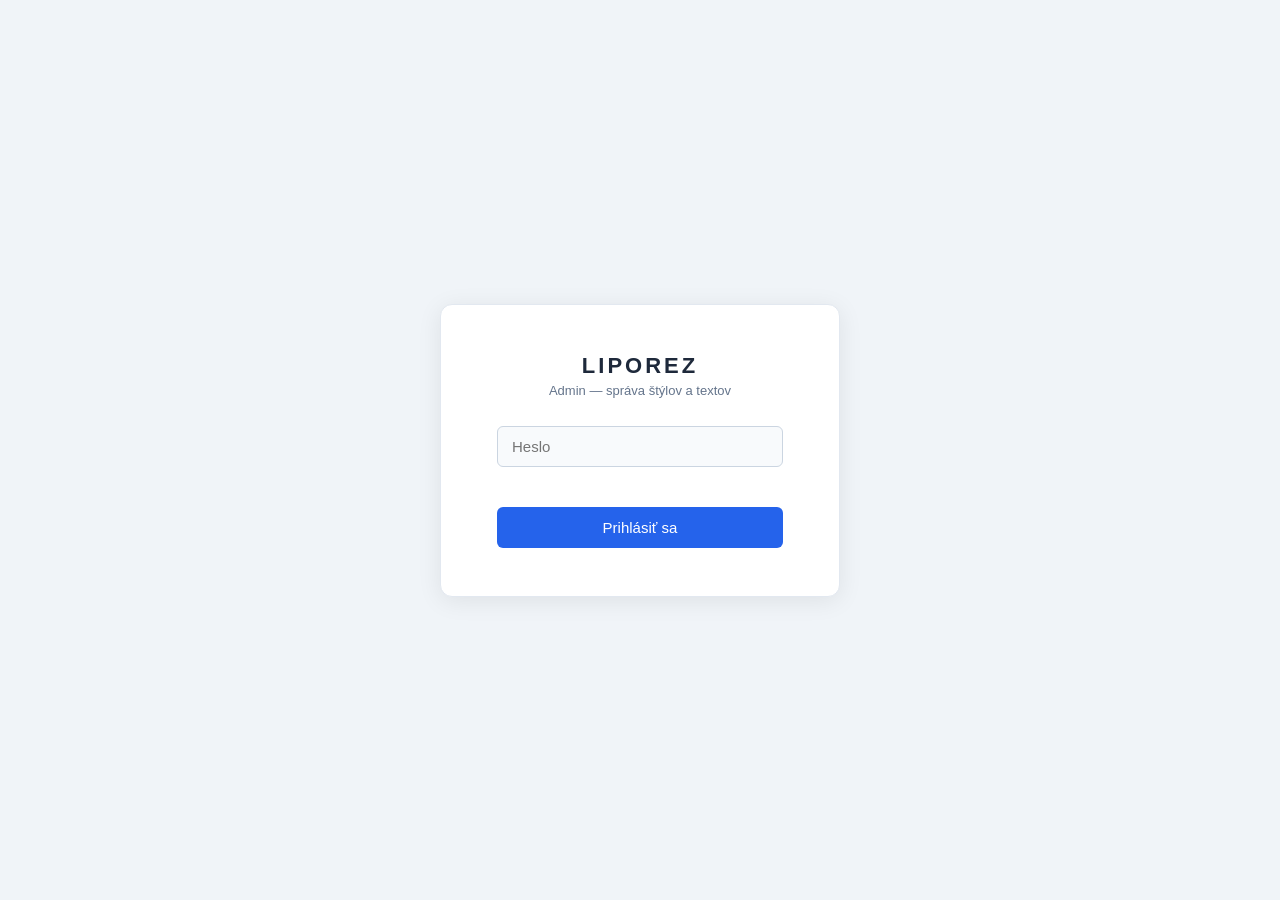
==== commit 23d1830a: "feat: text editor in admin — all page texts editable via admin.html Co-Authored-By: Claude Sonnet 4." ====
--- a/admin.html
+++ b/admin.html
@@ -59,6 +59,20 @@
 #status-msg { margin-top: 12px; font-size: 14px; text-align: center; min-height: 20px; }
 #status-msg.ok { color: #16a34a; }
 #status-msg.err { color: #dc2626; }
+
+/* TABS */
+.tab-nav { display: flex; gap: 0; margin-bottom: 16px; background: #fff; border: 1px solid #e2e8f0; border-radius: 8px; overflow: hidden; }
+.tab-btn { flex: 1; padding: 11px 20px; background: transparent; border: none; cursor: pointer; font-size: 14px; font-weight: 600; color: #64748b; letter-spacing: 0.3px; transition: background 0.15s, color 0.15s; }
+.tab-btn.active { background: #2563eb; color: #fff; }
+.tab-btn:hover:not(.active) { background: #f1f5f9; color: #334155; }
+
+/* TEXT INPUTS */
+.txt-input { width: 100%; padding: 7px 10px; background: #f8fafc; border: 1px solid #cbd5e1; border-radius: 4px; color: #1e293b; font-size: 13px; font-family: inherit; outline: none; transition: border-color 0.15s; }
+.txt-input:focus { border-color: #3b82f6; box-shadow: 0 0 0 2px rgba(59,130,246,0.15); }
+.txt-area { width: 100%; padding: 7px 10px; background: #f8fafc; border: 1px solid #cbd5e1; border-radius: 4px; color: #1e293b; font-size: 13px; font-family: inherit; outline: none; resize: vertical; min-height: 62px; line-height: 1.5; transition: border-color 0.15s; }
+.txt-area:focus { border-color: #3b82f6; box-shadow: 0 0 0 2px rgba(59,130,246,0.15); }
+.txt-note { font-size: 11px; color: #94a3b8; margin-top: 3px; }
+.field-grid.cols1 { grid-template-columns: 1fr; }
 </style>
 </head>
 <body>
@@ -66,7 +80,7 @@
 <!-- LOGIN -->
 <div id="login-screen">
   <h1>LIPOREZ</h1>
-  <p>Admin — správa štýlov</p>
+  <p>Admin — správa štýlov a textov</p>
   <input type="password" id="pwd-input" placeholder="Heslo" autocomplete="current-password">
   <div id="login-error"></div>
   <button class="btn-login" onclick="doLogin()">Prihlásiť sa</button>
@@ -75,9 +89,18 @@
 <!-- ADMIN PANEL -->
 <div id="admin-panel">
   <div class="admin-header">
-    <h1>LIPOREZ · Správa štýlov</h1>
+    <h1>LIPOREZ · Admin</h1>
     <a href="index.php" target="_blank">Otvoriť stránku →</a>
   </div>
+
+  <!-- TABS -->
+  <div class="tab-nav">
+    <button class="tab-btn active" id="tab-btn-styles" onclick="switchTab('styles')">🎨 Štýly</button>
+    <button class="tab-btn" id="tab-btn-texts" onclick="switchTab('texts')">✏️ Texty</button>
+  </div>
+
+  <!-- TAB: ŠTÝLY -->
+  <div id="tab-styles">
 
   <!-- 1. NADPISY -->
   <div class="card">
@@ -395,6 +418,210 @@
     <button class="btn-reset" onclick="resetStyles()">Reset na predvolené</button>
   </div>
   <div id="status-msg"></div>
+
+  </div><!-- /tab-styles -->
+
+  <!-- TAB: TEXTY -->
+  <div id="tab-texts" style="display:none;">
+
+  <!-- T1. HEADER & NAVIGÁCIA -->
+  <div class="card">
+    <div class="card-header">
+      <span class="card-title">Header &amp; Navigácia</span>
+      <span class="card-loc">— logo, menu položky</span>
+    </div>
+    <div class="card-desc">Logo nápis, podnadpis pod logom a texty navigačných odkazov v hlavičke stránky.</div>
+    <div class="field-grid">
+      <div class="field"><label>Logo — hlavný nápis</label><input type="text" class="txt-input" data-key="logo_name" placeholder="LIPOREZ"></div>
+      <div class="field"><label>Logo — podnadpis</label><input type="text" class="txt-input" data-key="logo_tagline" placeholder="Rezbárstvo & Stolárstvo od 1995"></div>
+      <div class="field"><label>Nav: Výroba</label><input type="text" class="txt-input" data-key="nav_vyroba" placeholder="Výroba"></div>
+      <div class="field"><label>Nav: Galéria</label><input type="text" class="txt-input" data-key="nav_galeria" placeholder="Galéria"></div>
+      <div class="field"><label>Nav: O mne</label><input type="text" class="txt-input" data-key="nav_omne" placeholder="O mne"></div>
+      <div class="field"><label>Nav: Kontakt (tlačidlo)</label><input type="text" class="txt-input" data-key="nav_kontakt" placeholder="Kontakt"></div>
+    </div>
+  </div>
+
+  <!-- T2. HERO SEKCIA -->
+  <div class="card">
+    <div class="card-header">
+      <span class="card-title">Hero sekcia</span>
+      <span class="card-loc">— úvodný banner, veľký nadpis</span>
+    </div>
+    <div class="card-desc">Veľký nadpis na tmavom pozadí, popis pod ním a texty dvoch tlačidiel.</div>
+    <div class="field-grid cols1">
+      <div class="field">
+        <label>Veľký nadpis (H1) — povolené &lt;br&gt; a &lt;em&gt;text&lt;/em&gt;</label>
+        <textarea class="txt-area" data-key="hero_h1" rows="3" placeholder="Precíznosť,&#10;ktorú &lt;em&gt;vidieť&lt;/em&gt;&#10;v každom reze"></textarea>
+        <div class="txt-note">Nový riadok = &lt;br&gt;. Kurzíva = &lt;em&gt;slovo&lt;/em&gt;. Príklad: Precíznosť,&lt;br&gt;ktorú &lt;em&gt;vidieť&lt;/em&gt;&lt;br&gt;v každom reze</div>
+      </div>
+      <div class="field">
+        <label>Popis pod nadpisom</label>
+        <textarea class="txt-area" data-key="hero_desc" rows="3"></textarea>
+      </div>
+    </div>
+    <div class="field-grid" style="margin-top:14px;">
+      <div class="field"><label>Tlačidlo 1 (hnedé)</label><input type="text" class="txt-input" data-key="hero_btn1" placeholder="Pozrieť výrobky"></div>
+      <div class="field"><label>Tlačidlo 2 (obrysové)</label><input type="text" class="txt-input" data-key="hero_btn2" placeholder="Kontaktovať"></div>
+    </div>
+  </div>
+
+  <!-- T3. ŠTATISTIKY -->
+  <div class="card">
+    <div class="card-header">
+      <span class="card-title">Štatistiky</span>
+      <span class="card-loc">— 4 čísla pod hero sekciou</span>
+    </div>
+    <div class="card-desc">Tmavý pruh pod hlavným bannerom so 4 číslami/faktami. Každá štatistika má číslo a popis.</div>
+    <div class="field-grid cols3">
+      <div class="field"><label>Štat 1 — číslo</label><input type="text" class="txt-input" data-key="stat1_num" placeholder="30+"></div>
+      <div class="field"><label>Štat 1 — popis</label><input type="text" class="txt-input" data-key="stat1_label" placeholder="rokov tradície"></div>
+      <div class="field" style="grid-column:span 1;"></div>
+      <div class="field"><label>Štat 2 — číslo</label><input type="text" class="txt-input" data-key="stat2_num" placeholder="8"></div>
+      <div class="field"><label>Štat 2 — popis</label><input type="text" class="txt-input" data-key="stat2_label" placeholder="krajín sveta"></div>
+      <div class="field" style="grid-column:span 1;"></div>
+      <div class="field"><label>Štat 3 — číslo</label><input type="text" class="txt-input" data-key="stat3_num" placeholder="100%"></div>
+      <div class="field"><label>Štat 3 — popis</label><input type="text" class="txt-input" data-key="stat3_label" placeholder="ručná práca"></div>
+      <div class="field" style="grid-column:span 1;"></div>
+      <div class="field"><label>Štat 4 — číslo</label><input type="text" class="txt-input" data-key="stat4_num" placeholder="0"></div>
+      <div class="field"><label>Štat 4 — popis</label><input type="text" class="txt-input" data-key="stat4_label" placeholder="brúsny papier"></div>
+    </div>
+  </div>
+
+  <!-- T4. OBLASTI TVORBY -->
+  <div class="card">
+    <div class="card-header">
+      <span class="card-title">Oblasti tvorby</span>
+      <span class="card-loc">— sekcia s kartami kategórií</span>
+    </div>
+    <div class="card-desc">Nadpis sekcie, popis a 5 kariet kategórií (každá má názov + podnadpis).</div>
+    <div class="field-grid">
+      <div class="field"><label>Eyebrow (malý text nad nadpisom)</label><input type="text" class="txt-input" data-key="vyroba_eyebrow" placeholder="Čo robím"></div>
+      <div class="field"><label>Nadpis sekcie (H2)</label><input type="text" class="txt-input" data-key="vyroba_h2" placeholder="Oblasti tvorby"></div>
+    </div>
+    <div class="field-grid cols1" style="margin-top:10px;">
+      <div class="field"><label>Popis sekcie</label><textarea class="txt-area" data-key="vyroba_sub" rows="2"></textarea></div>
+    </div>
+    <div class="field-grid" style="margin-top:14px;">
+      <div class="field"><label>Sakrálne — názov</label><input type="text" class="txt-input" data-key="cat_sakralne_title"></div>
+      <div class="field"><label>Sakrálne — podnadpis</label><input type="text" class="txt-input" data-key="cat_sakralne_sub"></div>
+      <div class="field"><label>Hudobné — názov</label><input type="text" class="txt-input" data-key="cat_hudba_title"></div>
+      <div class="field"><label>Hudobné — podnadpis</label><input type="text" class="txt-input" data-key="cat_hudba_sub"></div>
+      <div class="field"><label>Poľovnícke — názov</label><input type="text" class="txt-input" data-key="cat_polovnicke_title"></div>
+      <div class="field"><label>Poľovnícke — podnadpis</label><input type="text" class="txt-input" data-key="cat_polovnicke_sub"></div>
+      <div class="field"><label>Nábytok — názov</label><input type="text" class="txt-input" data-key="cat_nabytok_title"></div>
+      <div class="field"><label>Nábytok — podnadpis</label><input type="text" class="txt-input" data-key="cat_nabytok_sub"></div>
+      <div class="field"><label>Doplnky &amp; sochy — názov</label><input type="text" class="txt-input" data-key="cat_doplnky_title"></div>
+      <div class="field"><label>Doplnky &amp; sochy — podnadpis</label><input type="text" class="txt-input" data-key="cat_doplnky_sub"></div>
+    </div>
+  </div>
+
+  <!-- T5. GALÉRIA — POPISKY -->
+  <div class="card">
+    <div class="card-header">
+      <span class="card-title">Galéria — popisky</span>
+      <span class="card-loc">— nadpis a text pri každej galérii</span>
+    </div>
+    <div class="card-desc">Texty vedľa galérií fotografií — každá kategória má H3 nadpis a popis.</div>
+    <div class="field-grid cols1">
+      <div class="field"><label>⛪ Sakrálne — nadpis H3</label><input type="text" class="txt-input" data-key="gal_sakralne_h3"></div>
+      <div class="field"><label>⛪ Sakrálne — popis</label><textarea class="txt-area" data-key="gal_sakralne_p" rows="2"></textarea></div>
+      <div class="field"><label>🎵 Hudobné — nadpis H3</label><input type="text" class="txt-input" data-key="gal_hudba_h3"></div>
+      <div class="field"><label>🎵 Hudobné — popis</label><textarea class="txt-area" data-key="gal_hudba_p" rows="2"></textarea></div>
+      <div class="field"><label>🦌 Poľovnícke — nadpis H3</label><input type="text" class="txt-input" data-key="gal_polovnicke_h3"></div>
+      <div class="field"><label>🦌 Poľovnícke — popis</label><textarea class="txt-area" data-key="gal_polovnicke_p" rows="2"></textarea></div>
+      <div class="field"><label>🛋 Nábytok — nadpis H3</label><input type="text" class="txt-input" data-key="gal_nabytok_h3"></div>
+      <div class="field"><label>🛋 Nábytok — popis</label><textarea class="txt-area" data-key="gal_nabytok_p" rows="2"></textarea></div>
+      <div class="field"><label>🎨 Doplnky &amp; sochy — nadpis H3</label><input type="text" class="txt-input" data-key="gal_doplnky_h3"></div>
+      <div class="field"><label>🎨 Doplnky &amp; sochy — popis</label><textarea class="txt-area" data-key="gal_doplnky_p" rows="2"></textarea></div>
+    </div>
+  </div>
+
+  <!-- T6. SEKCIA O MNE -->
+  <div class="card">
+    <div class="card-header">
+      <span class="card-title">Sekcia O mne</span>
+      <span class="card-loc">— biografia, krajiny, kartičky, zručnosti</span>
+    </div>
+    <div class="card-desc">Tmavá sekcia s biografiou Štefana Polacseka, zoznamom krajín a 4 kartičkami.</div>
+    <div class="field-grid">
+      <div class="field"><label>Eyebrow (nad nadpisom)</label><input type="text" class="txt-input" data-key="omne_eyebrow" placeholder="Remeselník"></div>
+      <div class="field"><label>Nadpis H2</label><input type="text" class="txt-input" data-key="omne_h2"></div>
+    </div>
+    <div class="field-grid cols1" style="margin-top:10px;">
+      <div class="field"><label>Biografický odsek 1</label><textarea class="txt-area" data-key="omne_p1" rows="3"></textarea></div>
+      <div class="field"><label>Biografický odsek 2</label><textarea class="txt-area" data-key="omne_p2" rows="3"></textarea></div>
+      <div class="field"><label>Text pred zoznamom krajín</label><input type="text" class="txt-input" data-key="omne_countries_intro"></div>
+    </div>
+    <div class="field-grid" style="margin-top:10px;">
+      <div class="field"><label>Krajina 1</label><input type="text" class="txt-input" data-key="omne_country1"></div>
+      <div class="field"><label>Krajina 2</label><input type="text" class="txt-input" data-key="omne_country2"></div>
+      <div class="field"><label>Krajina 3</label><input type="text" class="txt-input" data-key="omne_country3"></div>
+      <div class="field"><label>Krajina 4</label><input type="text" class="txt-input" data-key="omne_country4"></div>
+      <div class="field"><label>Krajina 5</label><input type="text" class="txt-input" data-key="omne_country5"></div>
+      <div class="field"><label>Krajina 6</label><input type="text" class="txt-input" data-key="omne_country6"></div>
+      <div class="field"><label>Krajina 7</label><input type="text" class="txt-input" data-key="omne_country7"></div>
+    </div>
+    <div style="font-size:12px;font-weight:700;color:#2563eb;letter-spacing:1px;text-transform:uppercase;margin:16px 0 8px;">Kartičky</div>
+    <div class="field-grid">
+      <div class="field"><label>Kartička 1 — nadpis</label><input type="text" class="txt-input" data-key="cred1_title"></div>
+      <div class="field"><label>Kartička 1 — text</label><input type="text" class="txt-input" data-key="cred1_text"></div>
+      <div class="field"><label>Kartička 2 — nadpis</label><input type="text" class="txt-input" data-key="cred2_title"></div>
+      <div class="field"><label>Kartička 2 — text</label><input type="text" class="txt-input" data-key="cred2_text"></div>
+      <div class="field"><label>Kartička 3 — nadpis</label><input type="text" class="txt-input" data-key="cred3_title"></div>
+      <div class="field"><label>Kartička 3 — text</label><input type="text" class="txt-input" data-key="cred3_text"></div>
+      <div class="field"><label>Kartička 4 — nadpis</label><input type="text" class="txt-input" data-key="cred4_title"></div>
+      <div class="field"><label>Kartička 4 — text</label><input type="text" class="txt-input" data-key="cred4_text"></div>
+    </div>
+    <div style="font-size:12px;font-weight:700;color:#2563eb;letter-spacing:1px;text-transform:uppercase;margin:16px 0 8px;">Zoznam zručností (6 položiek)</div>
+    <div class="field-grid cols1">
+      <div class="field"><label>Zručnosť 1</label><input type="text" class="txt-input" data-key="feat1"></div>
+      <div class="field"><label>Zručnosť 2</label><input type="text" class="txt-input" data-key="feat2"></div>
+      <div class="field"><label>Zručnosť 3</label><input type="text" class="txt-input" data-key="feat3"></div>
+      <div class="field"><label>Zručnosť 4</label><input type="text" class="txt-input" data-key="feat4"></div>
+      <div class="field"><label>Zručnosť 5</label><input type="text" class="txt-input" data-key="feat5"></div>
+      <div class="field"><label>Zručnosť 6</label><input type="text" class="txt-input" data-key="feat6"></div>
+    </div>
+  </div>
+
+  <!-- T7. KONTAKT & FOOTER -->
+  <div class="card">
+    <div class="card-header">
+      <span class="card-title">Kontakt &amp; Footer</span>
+      <span class="card-loc">— kontaktná sekcia, pätička</span>
+    </div>
+    <div class="card-desc">Texty v kontaktnej sekcii a texty v päte stránky.</div>
+    <div class="field-grid">
+      <div class="field"><label>Eyebrow (nad nadpisom)</label><input type="text" class="txt-input" data-key="kontakt_eyebrow"></div>
+      <div class="field"><label>Nadpis H2</label><input type="text" class="txt-input" data-key="kontakt_h2"></div>
+    </div>
+    <div class="field-grid cols1" style="margin-top:10px;">
+      <div class="field"><label>Popis pod nadpisom</label><textarea class="txt-area" data-key="kontakt_sub" rows="2"></textarea></div>
+      <div class="field">
+        <label>Adresa (každý riadok = nový riadok na stránke)</label>
+        <textarea class="txt-area" data-key="kontakt_adresa" rows="2"></textarea>
+      </div>
+    </div>
+    <div class="field-grid" style="margin-top:10px;">
+      <div class="field"><label>Telefón (zobrazený)</label><input type="text" class="txt-input" data-key="kontakt_tel" placeholder="+421 905 815 775"></div>
+      <div class="field"><label>Telefón (href — bez medzier)</label><input type="text" class="txt-input" data-key="kontakt_tel_href" placeholder="+421905815775"></div>
+      <div class="field"><label>E-mail</label><input type="text" class="txt-input" data-key="kontakt_email"></div>
+      <div class="field"><label>IČO / DIČ</label><input type="text" class="txt-input" data-key="kontakt_ico"></div>
+    </div>
+    <div style="font-size:12px;font-weight:700;color:#2563eb;letter-spacing:1px;text-transform:uppercase;margin:16px 0 8px;">Pätička</div>
+    <div class="field-grid">
+      <div class="field"><label>Copyright text (za © rok)</label><input type="text" class="txt-input" data-key="footer_copy"></div>
+      <div class="field"><label>Logo nápis v päte</label><input type="text" class="txt-input" data-key="footer_logo"></div>
+    </div>
+  </div>
+
+  <div class="actions">
+    <button class="btn-save" id="btn-save-texts" onclick="saveTexts()">Uložiť texty</button>
+    <button class="btn-reset" onclick="resetTexts()">Reset na pôvodné</button>
+  </div>
+  <div id="status-msg-texts"></div>
+
+  </div><!-- /tab-texts -->
+
 </div>
 
 <script>
@@ -409,6 +636,59 @@
   fontSize:22
 };
 
+var DEFAULTS_TEXTS = {
+  logo_name:'LIPOREZ', logo_tagline:'Rezbárstvo & Stolárstvo od 1995',
+  nav_vyroba:'Výroba', nav_galeria:'Galéria', nav_omne:'O mne', nav_kontakt:'Kontakt',
+  hero_h1:'Precíznosť,<br>ktorú <em>vidieť</em><br>v každom reze',
+  hero_desc:'Vyrábam a vyrezávam na zákazku kompletné nábytkárske výrobky, rezbárske fragmenty, sakrálne predmety, hudobné nástroje i poľovnícke štítky. Začisťujem bez brúsneho papiera.',
+  hero_btn1:'Pozrieť výrobky', hero_btn2:'Kontaktovať',
+  stat1_num:'30+', stat1_label:'rokov tradície', stat2_num:'8', stat2_label:'krajín sveta',
+  stat3_num:'100%', stat3_label:'ručná práca', stat4_num:'0', stat4_label:'brúsny papier',
+  vyroba_eyebrow:'Čo robím', vyroba_h2:'Oblasti tvorby',
+  vyroba_sub:'Každý výrobok je originál. Pracujem takmer so všetkými druhmi dreva, podľa priania zákazníka.',
+  cat_sakralne_title:'Sakrálne predmety', cat_sakralne_sub:'Kríže, relikvie, oltárne rezby',
+  cat_hudba_title:'Hudobné nástroje', cat_hudba_sub:'Cimbal, husle, zdobenie nástrojov',
+  cat_polovnicke_title:'Poľovnícke', cat_polovnicke_sub:'Štítky, pažby, trofeje',
+  cat_nabytok_title:'Nábytok', cat_nabytok_sub:'Kuchynské linky, schodiská, kópie',
+  cat_doplnky_title:'Doplnky & sochy', cat_doplnky_sub:'Dekorácie, figúry, darčeky',
+  gal_sakralne_h3:'Sakrálne predmety',
+  gal_sakralne_p:'Kríže, svätostánky, relikvie a oltárne rezby. Precízna práca pre kostoly, kaplnky i súkromných zberateľov. Reštaurovanie historických sakrálnych predmetov.',
+  gal_hudba_h3:'Rezby na hudobné nástroje',
+  gal_hudba_p:'Zdobím cimbaly, husle a iné ľudové nástroje. Na fotografiách rezby na cimbal HOLÁK majstra Vladimíra Holiša z Kozlovíc pre ľudovú hudbu Rosenka z Košarísk.',
+  gal_polovnicke_h3:'Poľovnícke výrobky',
+  gal_polovnicke_p:'Trofejné poľovnícke štítky, úprava a zdobenie pažieb strelných zbraní, parohy. Aj sochy s poľovníckou tematikou — Diana bohyňa lovu (výška 70 cm).',
+  gal_nabytok_h3:'Nábytok & interiér',
+  gal_nabytok_p:'Kuchynské linky, schodiská, historické kópie nábytku. Reštaurovanie starožitného nábytku a výroba luxusných nábytkov na mieru. Povrchovú úpravu robím nemeckými a talianskými lakmi či olejmi.',
+  gal_doplnky_h3:'Doplnky & sochy',
+  gal_doplnky_p:'Dekoratívne predmety, figúry a sochy v životnej veľkosti, darčeky na objednávku. Každý kus je unikátny — sústruženie dreva, reliéfy, trojrozmerné rezby.',
+  omne_eyebrow:'Remeselník', omne_h2:'Rezbár a stolár s viac ako 30 rokmi skúseností',
+  omne_p1:'Rezbárčine som sa venoval v Strednom odbornom učilišti drevárskom v Oradei (rumunskom Varadíne). Po presťahovaní z Rumunska na Slovensko v roku 1990 som pôsobil vo Zvolene — Bučine, neskôr v umeleckom rezbárstve špecializovanom na luxusné nábytky v Dubnici nad Váhom.',
+  omne_p2:'Vyrábam takmer zo všetkých druhov dreva. Začisťovanie vykonávam bez použitia brúsneho papiera. Kvalitná povrchová úprava nemeckými a talianskými lakmi či olejmi, podľa priania zákazníka.',
+  omne_countries_intro:'Moje výrobky sa nachádzajú v:',
+  omne_country1:'Česká republika', omne_country2:'Rakúsko', omne_country3:'Nemecko',
+  omne_country4:'Francúzsko', omne_country5:'Anglicko', omne_country6:'USA', omne_country7:'Rumunsko',
+  cred1_title:'Czech-ART Festival 2011', cred1_text:'Cena organizátora Drevo-Sochy, České Budejovice',
+  cred2_title:'Bratislavský hrad', cred2_text:'Rám na obraz Márie Terézie na zrekonštrukovanom hrade',
+  cred3_title:'Všetky druhy dreva', cred3_text:'Dub, orech, lipa, buk, čerešňa, agát a ďalšie',
+  cred4_title:'Od roku 1995', cred4_text:'Kvalita a serióznosť je moje krédo',
+  feat1:'Čistota rezu — začisťovanie bez brúsneho papiera', feat2:'Nemecké a talianske laky a oleje',
+  feat3:'Reštaurovanie starožitného nábytku', feat4:'Kópie historických rezieb a nábytkov',
+  feat5:'Zdobenie hudobných nástrojov', feat6:'Úprava pažieb strelných zbraní',
+  kontakt_eyebrow:'Kde ma nájdete', kontakt_h2:'Kontakt',
+  kontakt_sub:'Napíšte alebo zavolajte — rád sa dohovorím na individuálnej zákazke.',
+  kontakt_adresa:'Malé Košecké Podhradie, Háj č. 251\n018 31 Košecké Podhradie',
+  kontakt_tel:'+421 905 815 775', kontakt_tel_href:'+421905815775',
+  kontakt_email:'liporez@centrum.sk', kontakt_ico:'47359021 / 2023831326',
+  footer_copy:'Štefan Polacsek — LIPOREZ · IČO: 47359021', footer_logo:'LIPOREZ'
+};
+
+function switchTab(tab) {
+  document.getElementById('tab-styles').style.display = tab === 'styles' ? 'block' : 'none';
+  document.getElementById('tab-texts').style.display  = tab === 'texts'  ? 'block' : 'none';
+  document.getElementById('tab-btn-styles').classList.toggle('active', tab === 'styles');
+  document.getElementById('tab-btn-texts').classList.toggle('active', tab === 'texts');
+}
+
 function doLogin() {
   var pwd = document.getElementById('pwd-input').value;
   if (pwd === 'liporez2024') {
@@ -416,6 +696,7 @@
     document.getElementById('login-screen').style.display = 'none';
     document.getElementById('admin-panel').style.display = 'block';
     loadCurrentVars();
+    loadCurrentTexts();
   } else {
     document.getElementById('login-error').textContent = 'Nesprávne heslo.';
   }
@@ -576,6 +857,62 @@
     });
 }
 
+function loadCurrentTexts() {
+  fetch('custom_texts.json?v=' + Date.now())
+    .then(function(r) { return r.ok ? r.json() : {}; })
+    .catch(function() { return {}; })
+    .then(function(v) {
+      document.querySelectorAll('[data-key]').forEach(function(el) {
+        var key = el.getAttribute('data-key');
+        var val = (v && v[key] !== undefined) ? v[key] : DEFAULTS_TEXTS[key] || '';
+        el.value = val;
+      });
+    });
+}
+
+function getTextValues() {
+  var out = { password: PASSWORD };
+  document.querySelectorAll('[data-key]').forEach(function(el) {
+    out[el.getAttribute('data-key')] = el.value;
+  });
+  return out;
+}
+
+function saveTexts() {
+  var btn = document.getElementById('btn-save-texts');
+  var msg = document.getElementById('status-msg-texts');
+  btn.disabled = true; btn.textContent = 'Ukladám…';
+  fetch('save_texts.php', { method:'POST', headers:{'Content-Type':'application/json'}, body:JSON.stringify(getTextValues()) })
+    .then(function(r){ return r.json(); })
+    .then(function(data) {
+      btn.disabled = false; btn.textContent = 'Uložiť texty';
+      msg.textContent = data.ok ? '✓ Texty uložené — stránka je aktualizovaná.' : '✕ Chyba: ' + (data.error||'');
+      msg.className = data.ok ? 'ok' : 'err';
+      setTimeout(function(){ msg.textContent=''; }, 4000);
+    })
+    .catch(function(){
+      btn.disabled = false; btn.textContent = 'Uložiť texty';
+      document.getElementById('status-msg-texts').textContent = '✕ Chyba siete.';
+      document.getElementById('status-msg-texts').className = 'err';
+    });
+}
+
+function resetTexts() {
+  if (!confirm('Resetovať všetky texty na pôvodné hodnoty?')) return;
+  fetch('save_texts.php', { method:'POST', headers:{'Content-Type':'application/json'}, body:JSON.stringify({password:PASSWORD, reset:true}) })
+    .then(function(r){ return r.json(); })
+    .then(function(data) {
+      if (!data.ok) return;
+      document.querySelectorAll('[data-key]').forEach(function(el) {
+        var key = el.getAttribute('data-key');
+        el.value = DEFAULTS_TEXTS[key] || '';
+      });
+      var msg = document.getElementById('status-msg-texts');
+      msg.textContent = '✓ Texty resetované na pôvodné.'; msg.className = 'ok';
+      setTimeout(function(){ msg.textContent=''; }, 4000);
+    });
+}
+
 updatePreview();
 </script>
 </body>
